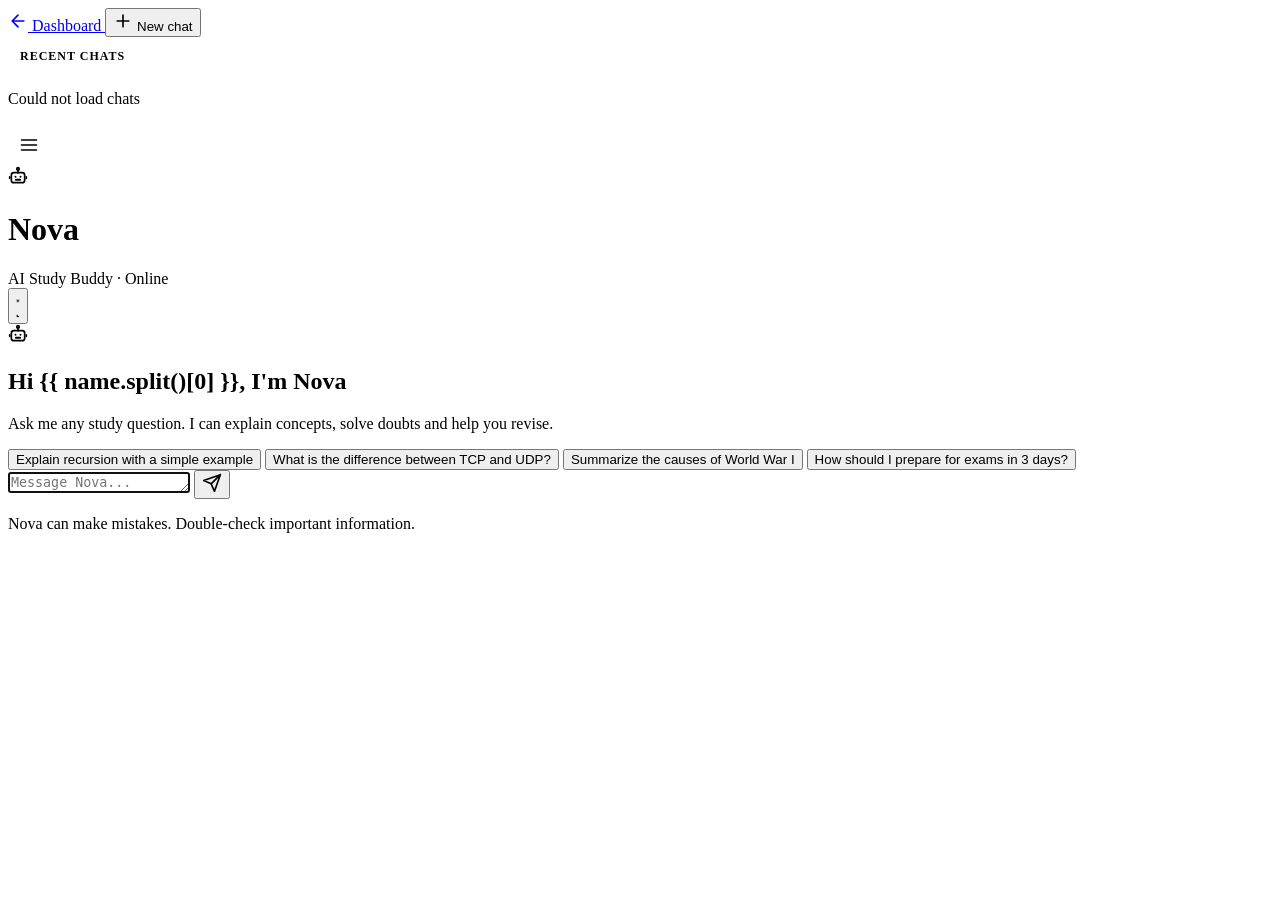
==== templates/chat.html @ 2e985991 "Fix summarizer config, use shared Gemini helper everywhere" ====
<!DOCTYPE html>
<html lang="en">
<head>
    <meta charset="UTF-8">
    <meta name="viewport" content="width=device-width, initial-scale=1.0">
    <title>Chat with Nova – Learnova</title>
    <link rel="stylesheet" href="/static/css/style.css">
    <link rel="stylesheet" href="/static/css/dashboard.css">
    <link rel="stylesheet" href="/static/css/chat.css">
    <script src="/static/js/theme.js"></script>
</head>
<body class="chat-body">

    <!-- Icons -->
    <svg style="display:none">
        <symbol id="i-back" viewBox="0 0 24 24"><path d="M19 12H5M12 19l-7-7 7-7"/></symbol>
        <symbol id="i-plus" viewBox="0 0 24 24"><path d="M12 5v14M5 12h14"/></symbol>
        <symbol id="i-chat" viewBox="0 0 24 24"><path d="M21 15a2 2 0 0 1-2 2H7l-4 4V5a2 2 0 0 1 2-2h14a2 2 0 0 1 2 2z"/></symbol>
        <symbol id="i-trash" viewBox="0 0 24 24"><path d="M3 6h18M8 6V4a2 2 0 0 1 2-2h4a2 2 0 0 1 2 2v2M19 6l-1 14a2 2 0 0 1-2 2H8a2 2 0 0 1-2-2L5 6"/></symbol>
        <symbol id="i-menu" viewBox="0 0 24 24"><path d="M3 6h18M3 12h18M3 18h18"/></symbol>
        <symbol id="i-send" viewBox="0 0 24 24"><path d="M22 2L11 13M22 2l-7 20-4-9-9-4 20-7z"/></symbol>
        <symbol id="i-bot" viewBox="0 0 24 24"><rect x="4" y="8" width="16" height="12" rx="3"/><path d="M12 8V5"/><circle cx="12" cy="3.5" r="1.5"/><path d="M9 13h.01M15 13h.01M9.5 16.5h5" stroke-width="2.4"/><path d="M2 13v2M22 13v2"/></symbol>
    </svg>

    <!-- Chat history sidebar -->
    <aside class="chat-sidebar" id="chatSidebar">
        <a href="/dashboard" class="back-link">
            <svg class="ic"><use href="#i-back"/></svg> Dashboard
        </a>

        <button class="new-chat-btn" id="newChatBtn">
            <svg class="ic"><use href="#i-plus"/></svg> New chat
        </button>

        <p class="side-label">Recent chats</p>
        <div class="chat-list" id="chatList">
            <p class="chat-list-empty">No chats yet</p>
        </div>
    </aside>

    <div class="sidebar-overlay" id="chatOverlay"></div>

    <!-- Main chat area -->
    <main class="chat-main">
        <header class="chat-header">
            <button class="icon-btn chat-menu-btn" id="chatMenuBtn" aria-label="Open chats">
                <svg class="ic"><use href="#i-menu"/></svg>
            </button>

            <div class="bot-avatar">
                <svg class="ic"><use href="#i-bot"/></svg>
            </div>
            <div class="chat-title">
                <h1>Nova</h1>
                <span><span class="online-dot"></span> AI Study Buddy · Online</span>
            </div>

            <button id="themeToggle" class="theme-switch" aria-label="Toggle dark mode">
                <span class="theme-switch-thumb">
                    <svg class="icon-sun" viewBox="0 0 24 24" fill="none" stroke="currentColor" stroke-width="2.2" stroke-linecap="round"><circle cx="12" cy="12" r="4.5" fill="currentColor"/><path d="M12 1.5v2.5M12 20v2.5M4.6 4.6l1.8 1.8M17.6 17.6l1.8 1.8M1.5 12H4M20 12h2.5M4.6 19.4l1.8-1.8M17.6 6.4l1.8-1.8"/></svg>
                    <svg class="icon-moon" viewBox="0 0 24 24" fill="currentColor"><path d="M21 12.8A9 9 0 1 1 11.2 3a7 7 0 0 0 9.8 9.8z"/></svg>
                </span>
            </button>
        </header>

        <div class="chat-window" id="chatWindow">
            <!-- Shown when a chat is empty -->
            <div class="chat-empty" id="chatEmpty">
                <div class="bot-avatar big">
                    <svg class="ic"><use href="#i-bot"/></svg>
                </div>
                <h2>Hi {{ name.split()[0] }}, I'm Nova</h2>
                <p>Ask me any study question. I can explain concepts, solve doubts and help you revise.</p>

                <div class="starter-grid">
                    <button class="starter">Explain recursion with a simple example</button>
                    <button class="starter">What is the difference between TCP and UDP?</button>
                    <button class="starter">Summarize the causes of World War I</button>
                    <button class="starter">How should I prepare for exams in 3 days?</button>
                </div>
            </div>

            <div class="chat-messages" id="chatMessages"></div>
        </div>

        <form class="chat-input" id="chatForm">
            <textarea id="chatInput" rows="1" placeholder="Message Nova..." maxlength="4000"></textarea>
            <button type="submit" id="sendBtn" aria-label="Send">
                <svg class="ic"><use href="#i-send"/></svg>
            </button>
        </form>
        <p class="chat-note">Nova can make mistakes. Double-check important information.</p>
    </main>

    <script src="/static/js/chat.js"></script>
    <script src="/static/js/study-timer.js"></script>
</body>
</html>
---- static/css/dashboard.css ----
/* ===== Shared icon style ===== */
.ic {
    width: 20px;
    height: 20px;
    fill: none;
    stroke: currentColor;
    stroke-width: 2;
    stroke-linecap: round;
    stroke-linejoin: round;
    flex-shrink: 0;
}

.dash-body {
    min-height: 100vh;
}

/* ===== Sidebar ===== */
.sidebar {
    position: fixed;
    top: 0;
    left: 0;
    bottom: 0;
    width: 250px;
    z-index: 200;
    display: flex;
    flex-direction: column;
    padding: 26px 18px;
    background: var(--card);
    border-right: 1px solid var(--border);
    transition: transform 0.3s ease, background 0.3s;
}

.sidebar-logo {
    display: block;
    padding: 0 12px 28px;
    text-decoration: none;
}

.side-label {
    padding: 0 12px 10px;
    font-size: 12px;
    font-weight: 700;
    letter-spacing: 1px;
    text-transform: uppercase;
    color: var(--muted);
}

.side-nav {
    display: flex;
    flex-direction: column;
    gap: 4px;
}

.side-link {
    position: relative;
    display: flex;
    align-items: center;
    gap: 12px;
    padding: 12px 14px;
    border-radius: 12px;
    color: var(--muted);
    text-decoration: none;
    font-weight: 500;
    font-size: 15px;
    transition: background 0.2s, color 0.2s;
}

.side-link:hover {
    background: var(--bg);
    color: var(--text);
}

.side-link.active {
    background: rgba(108, 92, 231, 0.12);
    color: var(--primary);
    font-weight: 600;
}

.side-link.active::before {
    content: "";
    position: absolute;
    left: -18px;
    top: 10px;
    bottom: 10px;
    width: 4px;
    border-radius: 0 4px 4px 0;
    background: var(--primary);
}

.side-bottom {
    margin-top: auto;
    padding-top: 18px;
    border-top: 1px solid var(--border);
    display: flex;
    flex-direction: column;
    gap: 4px;
}

.side-link.logout:hover {
    background: rgba(231, 76, 60, 0.1);
    color: #e74c3c;
}

.sidebar-overlay {
    display: none;
}

/* ===== Main area ===== */
.dash-main {
    margin-left: 250px;
    min-height: 100vh;
}

/* Top bar */
.topbar {
    position: sticky;
    top: 0;
    z-index: 100;
    display: flex;
    align-items: center;
    gap: 18px;
    height: 72px;
    padding: 0 32px;
    background: var(--card);
    border-bottom: 1px solid var(--border);
    transition: background 0.3s;
}

.menu-btn {
    display: none;
}

.search-box {
    position: relative;
    flex: 1;
    max-width: 420px;
}

.search-box .ic {
    position: absolute;
    left: 14px;
    top: 50%;
    transform: translateY(-50%);
    width: 18px;
    height: 18px;
    color: var(--muted);
}

.search-box input {
    width: 100%;
    padding: 11px 14px 11px 42px;
    border: 1.5px solid var(--input-border);
    border-radius: 12px;
    background: var(--input-bg);
    color: var(--text);
    font-size: 14px;
    transition: border-color 0.2s, box-shadow 0.2s;
}

.search-box input:focus {
    outline: none;
    border-color: var(--primary);
    box-shadow: 0 0 0 4px rgba(108, 92, 231, 0.15);
}

.topbar-right {
    margin-left: auto;
    display: flex;
    align-items: center;
    gap: 16px;
}

.icon-btn {
    position: relative;
    width: 42px;
    height: 42px;
    display: flex;
    align-items: center;
    justify-content: center;
    border: none;
    border-radius: 12px;
    background: var(--bg);
    color: var(--text);
    cursor: pointer;
    transition: background 0.2s, color 0.2s;
}

.icon-btn:hover {
    color: var(--primary);
}

.bell-dot {
    position: absolute;
    top: 10px;
    right: 11px;
    width: 8px;
    height: 8px;
    border-radius: 50%;
    background: #e74c3c;
    border: 2px solid var(--bg);
}

.profile {
    display: flex;
    align-items: center;
    gap: 10px;
}

.avatar {
    width: 42px;
    height: 42px;
    border-radius: 50%;
    display: flex;
    align-items: center;
    justify-content: center;
    background: linear-gradient(135deg, var(--primary), #a29bfe);
    color: white;
    font-weight: 700;
    font-size: 16px;
}

.profile-text {
    display: flex;
    flex-direction: column;
    line-height: 1.2;
}

.profile-name {
    font-weight: 600;
    font-size: 14px;
    color: var(--text);
}

.profile-role {
    font-size: 12px;
    color: var(--muted);
}

/* ===== Content ===== */
.dash-content {
    padding: 32px;
    max-width: 1300px;
}

/* Welcome banner */
.welcome-banner {
    position: relative;
    overflow: hidden;
    display: flex;
    align-items: center;
    justify-content: space-between;
    gap: 20px;
    padding: 36px 40px;
    border-radius: 22px;
    background: linear-gradient(135deg, #6c5ce7, #a29bfe);
    color: white;
    animation: fadeUp 0.6s ease;
}

/* Decorative circles */
.welcome-banner::before,
.welcome-banner::after {
    content: "";
    position: absolute;
    border-radius: 50%;
    background: rgba(255, 255, 255, 0.1);
}

.welcome-banner::before {
    width: 260px;
    height: 260px;
    right: -60px;
    top: -90px;
}

.welcome-banner::after {
    width: 160px;
    height: 160px;
    right: 180px;
    bottom: -90px;
}

.welcome-text {
    position: relative;
    z-index: 1;
}

.welcome-date {
    font-size: 14px;
    opacity: 0.85;
    margin-bottom: 6px;
}

.welcome-banner h1 {
    font-size: 30px;
    margin-bottom: 10px;
}

.welcome-banner p {
    opacity: 0.92;
    max-width: 480px;
    line-height: 1.5;
}

.banner-btn {
    display: inline-flex;
    align-items: center;
    gap: 8px;
    margin-top: 22px;
    padding: 12px 22px;
    border-radius: 10px;
    background: white;
    color: #6c5ce7;
    font-weight: 600;
    text-decoration: none;
    transition: transform 0.2s, box-shadow 0.2s;
}

.banner-btn:hover {
    transform: translateY(-2px);
    box-shadow: 0 8px 20px rgba(0, 0, 0, 0.15);
}

.banner-btn .ic {
    width: 18px;
    height: 18px;
    transition: transform 0.2s;
}

.banner-btn:hover .ic {
    transform: translateX(4px);
}

.banner-art {
    position: relative;
    z-index: 1;
    width: 130px;
    height: 130px;
    stroke-width: 1.4;
    opacity: 0.9;
    flex-shrink: 0;
    animation: float 4s ease-in-out infinite;
}

@keyframes float {
    0%, 100% { transform: translateY(0) rotate(-5deg); }
    50%      { transform: translateY(-10px) rotate(3deg); }
}

/* Stats */
.stats {
    display: grid;
    grid-template-columns: repeat(auto-fit, minmax(210px, 1fr));
    gap: 20px;
    margin-top: 28px;
}

.stat-card {
    display: flex;
    align-items: center;
    gap: 16px;
    padding: 22px;
    border-radius: 18px;
    background: var(--card);
    box-shadow: 0 4px 15px var(--shadow);
    transition: translate 0.25s, background 0.3s;
}

.stat-card:hover {
    translate: 0 -4px;
}

.icon-box.sm {
    width: 50px;
    height: 50px;
    margin: 0;
    border-radius: 14px;
}

.icon-box .ic {
    width: 26px;
    height: 26px;
}

.icon-box.sm .ic {
    width: 22px;
    height: 22px;
}

.icon-score { --c1: #0984e3; --c2: #74b9ff; }

.stat-value {
    font-size: 26px;
    font-weight: 700;
    color: var(--text);
}

.stat-label {
    font-size: 14px;
    color: var(--muted);
}

/* Section heading */
.dash-heading {
    margin: 38px 0 18px;
    font-size: 21px;
    color: var(--text);
}

/* Tool cards */
.tools {
    display: grid;
    grid-template-columns: repeat(auto-fit, minmax(230px, 1fr));
    gap: 20px;
}

.tool-card {
    display: flex;
    flex-direction: column;
    padding: 26px;
    border-radius: 18px;
    background: var(--card);
    box-shadow: 0 4px 15px var(--shadow);
    text-decoration: none;
    color: var(--text);
    border: 1.5px solid transparent;
    transition: translate 0.25s, box-shadow 0.25s, border-color 0.25s, background 0.3s;
}

.tool-card:hover {
    translate: 0 -6px;
    border-color: var(--primary);
    box-shadow: 0 12px 28px var(--shadow);
}

.tool-card .icon-box {
    margin: 0 0 18px;
    width: 56px;
    height: 56px;
    border-radius: 16px;
}

.tool-card h3 {
    margin-bottom: 8px;
    font-size: 17px;
}

.tool-card p {
    color: var(--muted);
    font-size: 14px;
    line-height: 1.5;
    flex: 1;
}

.tool-open {
    display: inline-flex;
    align-items: center;
    gap: 6px;
    margin-top: 18px;
    color: var(--primary);
    font-weight: 600;
    font-size: 14px;
}

.tool-open .ic {
    width: 16px;
    height: 16px;
    transition: transform 0.2s;
}

.tool-card:hover .tool-open .ic {
    transform: translateX(5px);
}

/* Activity + goal */
.dash-grid {
    display: grid;
    grid-template-columns: 2fr 1fr;
    gap: 20px;
    margin-top: 38px;
}

.panel {
    padding: 26px;
    border-radius: 18px;
    background: var(--card);
    box-shadow: 0 4px 15px var(--shadow);
    transition: background 0.3s;
}

.panel-head {
    display: flex;
    justify-content: space-between;
    align-items: center;
    margin-bottom: 20px;
}

.panel-head h3 {
    font-size: 17px;
    color: var(--text);
}

.panel-head a {
    color: var(--primary);
    font-size: 14px;
    font-weight: 600;
    text-decoration: none;
}

.empty-state {
    text-align: center;
    padding: 30px 10px;
    color: var(--muted);
}

.empty-state .ic {
    width: 52px;
    height: 52px;
    stroke-width: 1.5;
    margin-bottom: 12px;
    opacity: 0.6;
}

.empty-state h4 {
    color: var(--text);
    margin-bottom: 6px;
}

.empty-state p {
    font-size: 14px;
}

/* Goal ring */
.goal {
    display: flex;
    flex-direction: column;
    align-items: center;
    gap: 22px;
}

.ring {
    position: relative;
    width: 150px;
    height: 150px;
}

.ring svg {
    width: 100%;
    height: 100%;
    transform: rotate(-90deg);
}

.ring circle {
    fill: none;
    stroke-width: 10;
}

.ring-bg {
    stroke: var(--border);
}

.ring-fg {
    stroke: var(--primary);
    stroke-linecap: round;
    stroke-dasharray: 326.7;
    stroke-dashoffset: 326.7;
    transition: stroke-dashoffset 1.2s ease;
}

.ring-text {
    position: absolute;
    inset: 0;
    display: flex;
    flex-direction: column;
    align-items: center;
    justify-content: center;
}

.ring-text strong {
    font-size: 28px;
    color: var(--text);
}

.ring-text span {
    font-size: 13px;
    color: var(--muted);
}

.tip {
    width: 100%;
    padding: 16px;
    border-radius: 14px;
    background: var(--bg);
    border-left: 4px solid var(--primary);
}

.tip-label {
    display: block;
    font-size: 12px;
    font-weight: 700;
    letter-spacing: 0.5px;
    text-transform: uppercase;
    color: var(--primary);
    margin-bottom: 6px;
}

.tip p {
    font-size: 14px;
    line-height: 1.5;
    color: var(--text);
}

/* ===== Tablet / phone ===== */
@media (max-width: 950px) {
    .sidebar {
        transform: translateX(-100%);
        box-shadow: 10px 0 30px rgba(0, 0, 0, 0.15);
    }

    .sidebar.open {
        transform: translateX(0);
    }

    .sidebar-overlay.show {
        display: block;
        position: fixed;
        inset: 0;
        z-index: 150;
        background: rgba(0, 0, 0, 0.4);
    }

    .dash-main {
        margin-left: 0;
    }

    .menu-btn {
        display: flex;
    }

    .dash-grid {
        grid-template-columns: 1fr;
    }
}

@media (max-width: 600px) {
    .topbar {
        padding: 0 16px;
        gap: 10px;
    }

    .search-box,
    .profile-text,
    .bell {
        display: none;
    }

    .dash-content {
        padding: 20px 16px;
    }

    .welcome-banner {
        padding: 28px 24px;
    }

    .welcome-banner h1 {
        font-size: 24px;
    }

    .banner-art {
        display: none;
    }
}
a.avatar {
    text-decoration: none;
    overflow: hidden;
}

.avatar img {
    width: 100%;
    height: 100%;
    object-fit: cover;
}

/* Whole profile block is clickable */
a.profile {
    text-decoration: none;
    padding: 4px 10px 4px 4px;
    border-radius: 30px;
    transition: background 0.2s;
}

a.profile:hover {
    background: var(--bg);
}

a.profile:hover .profile-name {
    color: var(--primary);
}

/* Menu button: hidden on wide screens, shown on tablets/phones */
.topbar .menu-btn {
    display: none;
}

@media (max-width: 950px) {
    .topbar .menu-btn {
        display: flex;
    }
}

/* ===== Notifications ===== */
.notif-wrap {
    position: relative;
}

.bell-dot.hidden {
    display: none;
}

/* Little shake on the bell when there's something new */
.bell-dot:not(.hidden) ~ .ic,
.bell:has(.bell-dot:not(.hidden)) .ic {
    animation: bellShake 2.5s ease-in-out infinite;
    transform-origin: top center;
}

@keyframes bellShake {
    0%, 80%, 100% { transform: rotate(0); }
    84% { transform: rotate(14deg); }
    88% { transform: rotate(-12deg); }
    92% { transform: rotate(8deg); }
    96% { transform: rotate(-4deg); }
}

.notif-panel {
    position: absolute;
    top: 54px;
    right: 0;
    z-index: 300;
    width: 360px;
    border-radius: 18px;
    background: var(--card);
    border: 1px solid var(--border);
    box-shadow: 0 16px 40px rgba(0, 0, 0, 0.18);
    overflow: hidden;
    opacity: 0;
    transform: translateY(-8px) scale(0.97);
    transform-origin: top right;
    pointer-events: none;
    transition: opacity 0.2s, transform 0.2s;
}

.notif-panel.open {
    opacity: 1;
    transform: translateY(0) scale(1);
    pointer-events: auto;
}

.notif-head {
    display: flex;
    align-items: center;
    justify-content: space-between;
    padding: 16px 18px;
    border-bottom: 1px solid var(--border);
}

.notif-head h4 {
    font-size: 16px;
    color: var(--text);
}

.notif-count {
    padding: 3px 10px;
    border-radius: 20px;
    background: rgba(108, 92, 231, 0.12);
    color: var(--primary);
    font-size: 12px;
    font-weight: 700;
}

.notif-count:empty {
    display: none;
}

.notif-list {
    max-height: 380px;
    overflow-y: auto;
}

.notif-item {
    position: relative;
    display: flex;
    align-items: flex-start;
    gap: 12px;
    padding: 14px 18px;
    color: var(--text);
    text-decoration: none;
    border-bottom: 1px solid var(--border);
    transition: background 0.2s;
}

.notif-item:last-child {
    border-bottom: none;
}

a.notif-item[href]:hover {
    background: var(--bg);
}

.notif-item .icon-box.sm {
    width: 40px;
    height: 40px;
    border-radius: 12px;
    flex-shrink: 0;
}

.notif-item .icon-box.sm .ic {
    width: 19px;
    height: 19px;
}

.notif-body {
    flex: 1;
    min-width: 0;
}

.notif-body strong {
    display: block;
    font-size: 14px;
    margin-bottom: 3px;
}

.notif-body p {
    font-size: 13px;
    line-height: 1.45;
    color: var(--muted);
}

/* Unread highlight */
.notif-item.unread {
    background: rgba(108, 92, 231, 0.06);
}

.unread-dot {
    display: none;
    width: 8px;
    height: 8px;
    margin-top: 6px;
    border-radius: 50%;
    background: var(--primary);
    flex-shrink: 0;
}

.notif-item.unread .unread-dot {
    display: block;
}

.notif-empty {
    padding: 30px 18px;
    text-align: center;
    color: var(--muted);
    font-size: 14px;
}

@media (max-width: 950px) {
    .notif-panel {
        width: 320px;
    }
}

/* Keep the top-bar avatar a perfect circle */
.topbar .avatar {
    width: 42px;
    height: 42px;
    border-radius: 50%;
    overflow: hidden;
    flex-shrink: 0;  /* stops it getting squeezed into an oval */
}

.topbar .avatar img {
    width: 100%;
    height: 100%;
    object-fit: cover;  /* fills the circle without stretching the photo */
    border-radius: 50%;
}

/* ===== Recent activity ===== */
.activity-list {
    display: flex;
    flex-direction: column;
}

.activity-item {
    display: flex;
    align-items: center;
    gap: 14px;
    padding: 12px 10px;
    margin: 0 -10px;
    border-radius: 12px;
    text-decoration: none;
    color: var(--text);
    transition: background 0.2s;
    animation: fadeUp 0.4s ease backwards;
}

/* Items appear one after another */
.activity-item:nth-child(2) { animation-delay: 0.05s; }
.activity-item:nth-child(3) { animation-delay: 0.1s; }
.activity-item:nth-child(4) { animation-delay: 0.15s; }
.activity-item:nth-child(5) { animation-delay: 0.2s; }
.activity-item:nth-child(6) { animation-delay: 0.25s; }

.activity-item:hover {
    background: var(--bg);
}

.activity-item .icon-box.sm {
    width: 42px;
    height: 42px;
    border-radius: 12px;
    flex-shrink: 0;
}

.activity-item .icon-box.sm .ic {
    width: 19px;
    height: 19px;
}

.activity-body {
    flex: 1;
    min-width: 0;
}

.activity-body strong {
    display: block;
    overflow: hidden;
    white-space: nowrap;
    text-overflow: ellipsis;
    font-size: 14.5px;
}

.activity-body span {
    font-size: 13px;
    color: var(--muted);
}

.activity-time {
    flex-shrink: 0;
    font-size: 12.5px;
    color: var(--muted);
}

.activity-item:hover .activity-time {
    color: var(--primary);
}

/* ===== Study goal ===== */
.ring.done .ring-fg {
    stroke: #00b894;
}

.ring.done .ring-text strong {
    color: #00b894;
}

.streak-badge {
    display: inline-flex;
    align-items: center;
    gap: 5px;
    padding: 4px 11px;
    border-radius: 20px;
    background: rgba(225, 112, 85, 0.14);
    color: #e17055;
    font-size: 12.5px;
    font-weight: 700;
}

.streak-badge .ic {
    width: 15px;
    height: 15px;
}

/* Goal picker */
.goal-picker {
    width: 100%;
    display: flex;
    align-items: center;
    justify-content: space-between;
    gap: 10px;
}

.goal-picker > span {
    font-size: 13px;
    font-weight: 600;
    color: var(--muted);
}

.goal-pills {
    display: flex;
    gap: 6px;
}

.goal-pill {
    padding: 6px 11px;
    border: 1.5px solid var(--border);
    border-radius: 20px;
    background: transparent;
    color: var(--text);
    font-size: 13px;
    font-weight: 600;
    cursor: pointer;
    transition: 0.2s;
}

.goal-pill:hover {
    border-color: var(--primary);
}

.goal-pill.active {
    border-color: var(--primary);
    background: var(--primary);
    color: white;
}

/* This week bars */
.week {
    width: 100%;
}

.week-title {
    display: block;
    margin-bottom: 10px;
    font-size: 13px;
    font-weight: 600;
    color: var(--muted);
}

.week-bars {
    display: flex;
    justify-content: space-between;
    gap: 8px;
}

.wb {
    flex: 1;
    display: flex;
    flex-direction: column;
    align-items: center;
    gap: 6px;
}

.wb-track {
    position: relative;
    width: 100%;
    max-width: 26px;
    height: 70px;
    border-radius: 8px;
    background: var(--bg);
    overflow: hidden;
}

.wb-fill {
    position: absolute;
    left: 0;
    right: 0;
    bottom: 0;
    border-radius: 8px;
    background: linear-gradient(180deg, #a29bfe, #6c5ce7);
    animation: growUp 0.8s ease backwards;
}

@keyframes growUp {
    from { height: 0 !important; }
}

.wb span {
    font-size: 11.5px;
    color: var(--muted);
}

.wb.today span {
    color: var(--primary);
    font-weight: 700;
}

.wb.today .wb-track {
    box-shadow: 0 0 0 2px rgba(108, 92, 231, 0.35);
}
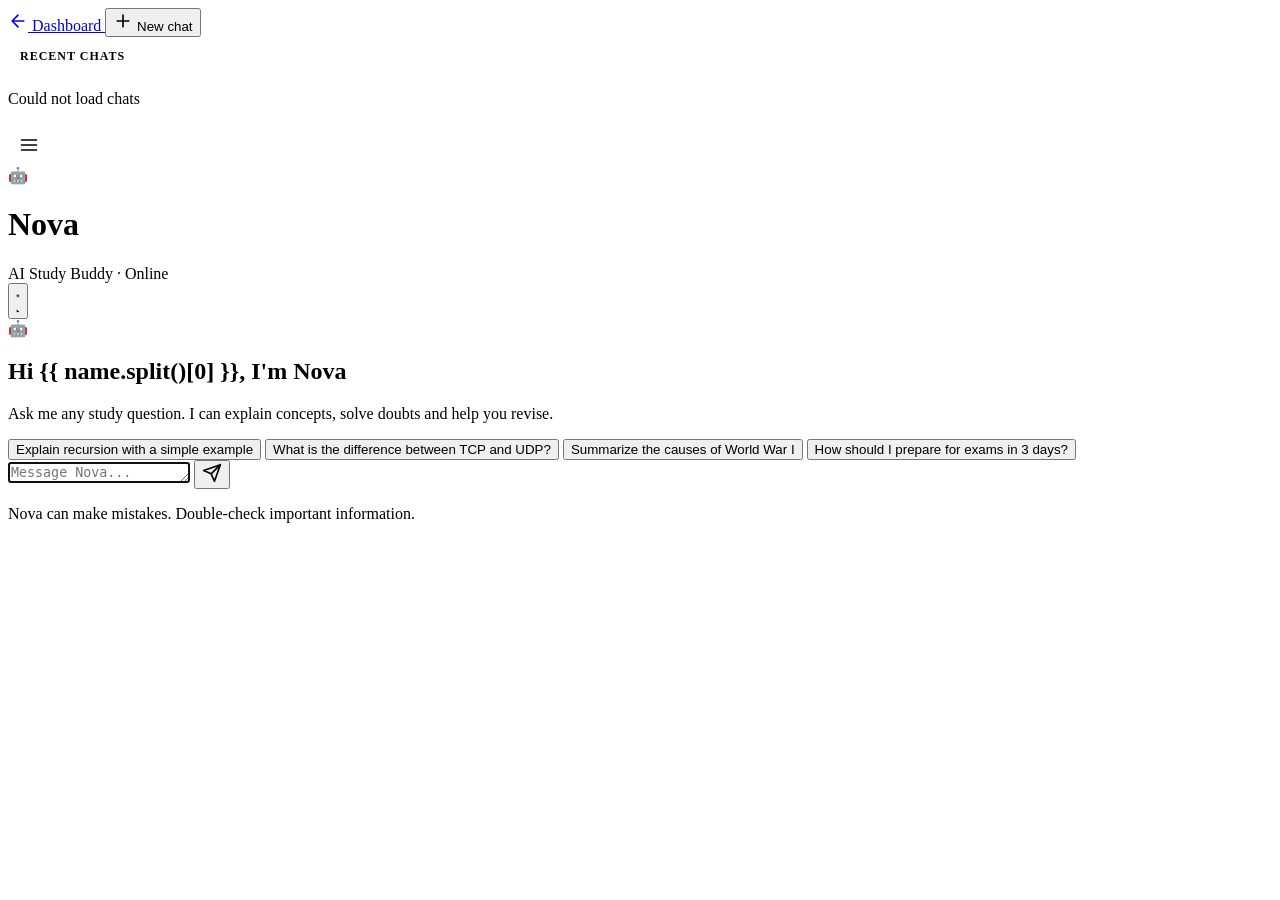
==== commit eb4ae89e: "Improve mobile layout for recent activity and study goal" ====
--- a/templates/chat.html
+++ b/templates/chat.html
@@ -47,9 +47,7 @@
                 <svg class="ic"><use href="#i-menu"/></svg>
             </button>
 
-            <div class="bot-avatar">
-                <svg class="ic"><use href="#i-bot"/></svg>
-            </div>
+            <div class="bot-avatar">🤖</div>
             <div class="chat-title">
                 <h1>Nova</h1>
                 <span><span class="online-dot"></span> AI Study Buddy · Online</span>
@@ -66,9 +64,7 @@
         <div class="chat-window" id="chatWindow">
             <!-- Shown when a chat is empty -->
             <div class="chat-empty" id="chatEmpty">
-                <div class="bot-avatar big">
-                    <svg class="ic"><use href="#i-bot"/></svg>
-                </div>
+                <div class="bot-avatar big">🤖</div>
                 <h2>Hi {{ name.split()[0] }}, I'm Nova</h2>
                 <p>Ask me any study question. I can explain concepts, solve doubts and help you revise.</p>
 
--- a/static/css/dashboard.css
+++ b/static/css/dashboard.css
@@ -1085,4 +1085,221 @@
 
 .wb.today .wb-track {
     box-shadow: 0 0 0 2px rgba(108, 92, 231, 0.35);
+}
+
+/* ===== Full-width header with the sidebar below it ===== */
+.topbar {
+    position: fixed;
+    top: 0;
+    left: 0;
+    right: 0;
+    z-index: 250;
+    height: 72px;
+}
+
+.topbar-logo {
+    font-size: 24px;
+    text-decoration: none;
+    white-space: nowrap;
+    min-width: 186px; /* lines the logo up above the sidebar menu */
+}
+
+.topbar-logo:hover {
+    opacity: 0.85;
+}
+
+/* Sidebar starts under the header */
+.sidebar {
+    top: 72px;
+    bottom: 0;
+    height: auto;
+    padding-top: 24px;
+}
+
+/* Page content starts under the header too */
+.dash-main {
+    padding-top: 72px;
+}
+
+/* ===== Tablets and phones ===== */
+@media (max-width: 950px) {
+    /* Dark overlay also starts below the header, so the header stays usable */
+    .sidebar-overlay.show {
+        top: 72px;
+    }
+
+    .topbar-logo {
+        min-width: 0;
+    }
+}
+
+@media (max-width: 600px) {
+    .topbar-logo {
+        font-size: 21px;
+    }
+}
+
+/* ===== Make sure logo + profile always show in the header ===== */
+.topbar .topbar-logo {
+    display: inline-block !important;
+    color: var(--text);
+    flex-shrink: 0;
+}
+
+.topbar .topbar-right {
+    display: flex !important;
+    align-items: center;
+    margin-left: auto;
+    flex-shrink: 0;
+}
+
+.topbar .profile {
+    display: flex !important;
+    align-items: center;
+}
+
+.topbar .avatar {
+    display: flex !important;
+    align-items: center;
+    justify-content: center;
+}
+
+/* Phones: keep the photo, hide only the name text and the bell */
+@media (max-width: 600px) {
+    .topbar {
+        gap: 10px;
+    }
+
+    .topbar .profile-text,
+    .topbar .notif-wrap {
+        display: none !important;
+    }
+
+    .topbar .topbar-right {
+        gap: 10px;
+    }
+
+    .topbar a.profile {
+        padding: 0;
+    }
+}
+
+/* ===== Phones/tablets: stop sideways scrolling ===== */
+html,
+body {
+    max-width: 100%;
+    overflow-x: hidden;
+}
+
+@media (max-width: 950px) {
+    .dash-main {
+        margin-left: 0 !important;
+        width: 100%;
+    }
+
+    .topbar .menu-btn {
+        display: flex !important;
+    }
+
+    .dash-content {
+        max-width: 100%;
+        overflow-x: hidden;
+    }
+}
+
+/* ===== Phones: Recent activity + Study goal ===== */
+@media (max-width: 600px) {
+
+    /* Panels get a little less padding on small screens */
+    .panel {
+        padding: 20px 16px;
+    }
+
+    .panel-head {
+        flex-wrap: wrap;
+        gap: 8px;
+    }
+
+    /* ----- Recent activity ----- */
+    .activity-item {
+        display: grid;
+        grid-template-columns: 40px 1fr;   /* icon | text */
+        column-gap: 12px;
+        row-gap: 2px;
+        align-items: start;
+        margin: 0 -6px;
+        padding: 10px 6px;
+    }
+
+    .activity-item .icon-box.sm {
+        width: 40px;
+        height: 40px;
+        grid-row: span 2;                  /* icon sits beside both lines */
+    }
+
+    .activity-body strong {
+        white-space: normal;               /* allow wrapping... */
+        display: -webkit-box;
+        -webkit-line-clamp: 2;             /* ...but max 2 lines */
+        -webkit-box-orient: vertical;
+        overflow: hidden;
+        font-size: 14px;
+        line-height: 1.35;
+    }
+
+    .activity-body span {
+        font-size: 12.5px;
+    }
+
+    .activity-time {
+        grid-column: 2;                    /* time goes under the text */
+        font-size: 11.5px;
+    }
+
+    /* ----- Study goal ----- */
+    .goal {
+        gap: 18px;
+    }
+
+    .ring {
+        width: 130px;
+        height: 130px;
+    }
+
+    .ring-text strong {
+        font-size: 24px;
+    }
+
+    .goal-picker {
+        flex-direction: column;
+        align-items: flex-start;
+        gap: 8px;
+    }
+
+    .goal-pills {
+        width: 100%;
+    }
+
+    .goal-pill {
+        flex: 1;                           /* 4 equal buttons across the full width */
+        padding: 8px 0;
+        text-align: center;
+    }
+
+    .week-bars {
+        gap: 5px;
+    }
+
+    .wb-track {
+        height: 60px;
+        max-width: 22px;
+    }
+
+    .streak-badge {
+        font-size: 12px;
+    }
+
+    .tip {
+        padding: 14px;
+    }
 }
